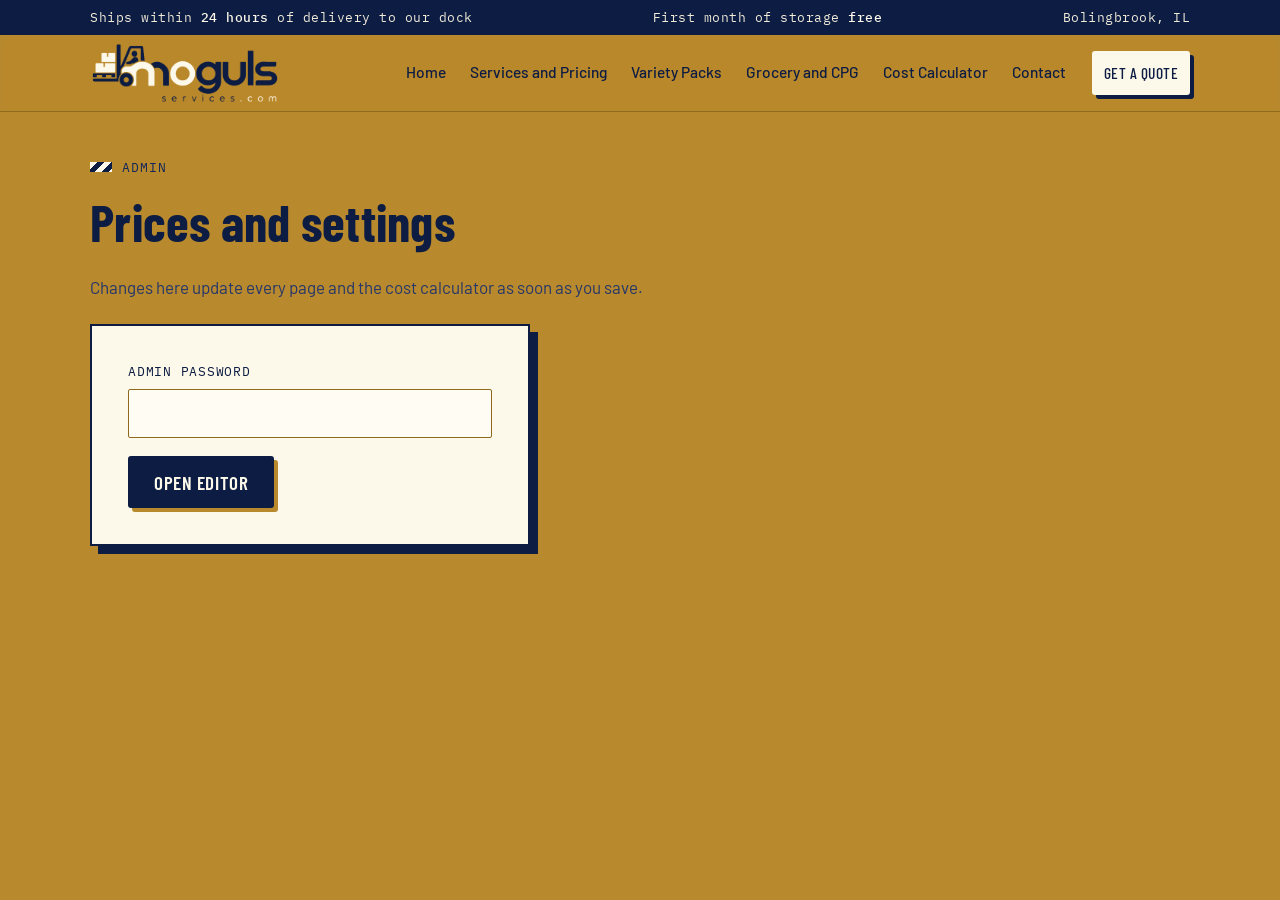
==== admin.html @ bb594058 "first commit" ====
<!doctype html>
<html lang="en">
<head>
<meta charset="utf-8">
<meta name="viewport" content="width=device-width, initial-scale=1">
<title>Admin | Marketplace Moguls Services</title>
<meta name="description" content="Admin">
<meta name="robots" content="noindex, nofollow">
<script>try{if(sessionStorage.getItem("mm_seen"))document.documentElement.classList.add("no-loader")}catch(e){}</script>
<noscript><style>.loader{display:none}</style></noscript>
<link rel="icon" href="assets/img/favicon.png">
<link rel="preconnect" href="https://fonts.googleapis.com">
<link rel="preconnect" href="https://fonts.gstatic.com" crossorigin>
<link href="https://fonts.googleapis.com/css2?family=Barlow:wght@400;500;600&family=Barlow+Condensed:wght@600;700&family=IBM+Plex+Mono:wght@400;500&display=swap" rel="stylesheet">
<link rel="stylesheet" href="assets/css/style.css">
</head>
<body class="admin">
<a class="skip" href="#main">Skip to content</a>
<div class="topbar">
  <div class="wrap">
    <span>Ships within <b>24 hours</b> of delivery to our dock</span>
    <span class="hide-sm">First month of storage <b>free</b></span>
    <span class="hide-sm">Bolingbrook, IL</span>
  </div>
</div>
<header class="site-header">
  <div class="wrap">
    <a class="brand" href="index.html"><img src="assets/img/logo-on-gold.png" alt="Marketplace Moguls Services" width="1000" height="315"></a>
    <button class="menu-btn" type="button" aria-expanded="false" aria-controls="nav">Menu</button>
    <nav class="nav" id="nav" aria-label="Main">
      <a href="index.html">Home</a>
      <a href="services.html">Services and Pricing</a>
      <a href="bundles.html">Variety Packs</a>
      <a href="grocery.html">Grocery and CPG</a>
      <a href="calculator.html">Cost Calculator</a>
      <a href="quote.html">Contact</a>
      <a class="btn orange header-cta" href="quote.html">Get a Quote</a>
    </nav>
  </div>
</header>
<main>
  <div class="wrap">
    <div class="tag">Admin</div>
    <h1 style="font-size:52px">Prices and settings</h1>
    <p class="muted">Changes here update every page and the cost calculator as soon as you save.</p>

    <form id="login" class="form" style="max-width:440px;margin-top:24px">
      <div class="field"><label for="pw">Admin password</label><input id="pw" type="password" autocomplete="current-password" required></div>
      <button class="btn orange" type="submit">Open editor</button>
      <div class="form-msg" role="status"></div>
    </form>

    <form id="editor" hidden style="margin-top:32px"></form>
  </div>
</main>
<script src="assets/js/site.js"></script>
<script src="assets/js/admin.js"></script>
</body>
</html>
---- assets/css/style.css ----
/* Marketplace Moguls Services
   Plain CSS, no framework. Colors come from the logo. */

:root {
  --ink: #0d1c42;
  --ink-2: #1d2e58;
  --ink-soft: #465887;
  --orange: #b8892d;
  --orange-deep: #916e24;
  --paper: #fcf9ea;
  --paper-2: #f2eedd;
  --white: #ffffff;
  --line: #e6debd;
  --kraft: #c9aa66;
  --kraft-top: #dcc082;
  --kraft-side: #a98a48;
  --ok: #2f7a4a;
  --err: #b3261e;

  --f-head: "Barlow Condensed", "Arial Narrow", sans-serif;
  --f-body: "Barlow", "Helvetica Neue", Arial, sans-serif;
  --f-mono: "IBM Plex Mono", ui-monospace, Menlo, monospace;

  --wrap: 1180px;
  --gutter: clamp(16px, 4vw, 40px);
}

*, *::before, *::after { box-sizing: border-box; }
html { scroll-behavior: smooth; }
body {
  margin: 0;
  background: var(--paper);
  color: var(--ink);
  font-family: var(--f-body);
  font-size: 17px;
  line-height: 1.55;
  -webkit-font-smoothing: antialiased;
}
img { max-width: 100%; display: block; }
a { color: inherit; }
p { margin: 0 0 1em; }
h1, h2, h3, h4 {
  font-family: var(--f-head);
  font-weight: 700;
  line-height: 1.02;
  margin: 0 0 .5em;
  letter-spacing: .005em;
}
h1 { font-size: clamp(44px, 6.4vw, 84px); }
h2 { font-size: clamp(34px, 4.2vw, 54px); }
h3 { font-size: 26px; }
h4 { font-size: 20px; }

.wrap { max-width: var(--wrap); margin: 0 auto; padding: 0 var(--gutter); }
.mono { font-family: var(--f-mono); }
.muted { color: var(--ink-soft); }
.accent { color: var(--orange); }
.skip { position: absolute; left: -999px; }
.skip:focus { left: 12px; top: 12px; z-index: 99; background: var(--white); padding: 8px 12px; }

/* small uppercase tag, styled like a rack location label */
.tag {
  display: inline-flex;
  align-items: center;
  gap: 10px;
  font-family: var(--f-mono);
  font-size: 12.5px;
  letter-spacing: .08em;
  text-transform: uppercase;
  color: var(--ink-2);
  margin-bottom: 18px;
}
.tag::before {
  content: "";
  width: 22px;
  height: 10px;
  background: repeating-linear-gradient(135deg, var(--orange) 0 5px, var(--ink) 5px 10px);
}
.on-dark .tag { color: #dfd9c3; }

/* ---------- buttons ---------- */
.btn {
  display: inline-flex;
  align-items: center;
  justify-content: center;
  gap: 10px;
  font-family: var(--f-head);
  font-size: 19px;
  font-weight: 600;
  letter-spacing: .03em;
  text-transform: uppercase;
  text-decoration: none;
  padding: 13px 24px 12px;
  border: 2px solid var(--ink);
  background: var(--ink);
  color: var(--white);
  border-radius: 3px;
  cursor: pointer;
  transition: transform .15s ease, background .15s ease, box-shadow .15s ease;
  box-shadow: 4px 4px 0 var(--orange);
}
.btn:hover { transform: translate(-2px, -2px); box-shadow: 6px 6px 0 var(--orange); }
.btn:active { transform: translate(2px, 2px); box-shadow: 1px 1px 0 var(--orange); }
.btn.orange { background: var(--orange); border-color: var(--orange); box-shadow: 4px 4px 0 var(--ink); }
.btn.orange:hover { box-shadow: 6px 6px 0 var(--ink); }
.btn.ghost { background: transparent; color: var(--ink); box-shadow: none; }
.btn.ghost:hover { background: var(--ink); color: var(--white); transform: none; }
.btn.light { background: var(--paper); color: var(--ink); border-color: var(--paper); box-shadow: 4px 4px 0 var(--ink); }
.btn[disabled] { opacity: .6; cursor: wait; }
.btn-row { display: flex; flex-wrap: wrap; gap: 16px; align-items: center; }

/* ---------- header ---------- */
.topbar {
  background: var(--ink);
  color: #f1ecda;
  font-family: var(--f-mono);
  font-size: 12.5px;
  letter-spacing: .04em;
}
.topbar .wrap { display: flex; gap: 28px; justify-content: space-between; padding-top: 8px; padding-bottom: 8px; }
.topbar b { color: var(--orange); font-weight: 500; }
.topbar a { text-decoration: none; }

.site-header {
  position: sticky;
  top: 0;
  z-index: 50;
  background: rgba(252, 249, 234, .94);
  backdrop-filter: saturate(1.2) blur(6px);
  border-bottom: 1px solid var(--line);
}
.site-header .wrap { display: flex; align-items: center; gap: 24px; height: 76px; }
.brand img { height: 60px; width: auto; }
.nav { display: flex; gap: 4px; margin-left: auto; align-items: center; }
.nav a {
  text-decoration: none;
  font-weight: 500;
  font-size: 15.5px;
  padding: 8px 10px;
  border-bottom: 2px solid transparent;
}
.nav a:hover { border-color: var(--line); }
.nav a[aria-current="page"] { border-color: var(--orange); }
.header-cta { margin-left: 12px; padding: 10px 18px 9px; font-size: 17px; box-shadow: 3px 3px 0 var(--orange); }
.menu-btn {
  display: none;
  margin-left: auto;
  background: none;
  border: 2px solid var(--ink);
  padding: 8px 10px;
  font-family: var(--f-mono);
  font-size: 13px;
  cursor: pointer;
}

@media (max-width: 1060px) {
  .menu-btn { display: block; }
  .nav {
    position: absolute;
    top: 76px; left: 0; right: 0;
    flex-direction: column;
    align-items: stretch;
    background: var(--paper);
    border-bottom: 2px solid var(--ink);
    padding: 8px var(--gutter) 20px;
    display: none;
  }
  .nav.open { display: flex; }
  .nav a { padding: 12px 0; border-bottom: 1px solid var(--line); }
  .header-cta { margin: 14px 0 0; }
  .topbar .hide-sm { display: none; }
}

/* ---------- sections ---------- */
section { padding: clamp(64px, 9vw, 112px) 0; }
.on-dark { background: var(--ink); color: #f4f0e1; }
.on-dark .muted { color: #cac19c; }
.band-paper2 { background: var(--paper-2); }
.section-head { display: grid; grid-template-columns: 1fr 1.1fr; gap: 40px; align-items: end; margin-bottom: 48px; }
.section-head p { font-size: 19px; margin: 0; }
@media (max-width: 860px) { .section-head { grid-template-columns: 1fr; gap: 12px; } }

/* ---------- hero ---------- */
.hero { padding: 48px 0 40px; overflow: hidden; }
.hero .wrap { display: grid; grid-template-columns: 1.05fr 1fr; gap: 32px; align-items: center; }
.hero h1 { margin-bottom: 22px; }
.hero h1 em { font-style: normal; color: var(--orange); }
.hero .lead { font-size: 20px; max-width: 34em; margin-bottom: 30px; }
.hero-note { margin-top: 26px; font-family: var(--f-mono); font-size: 13px; color: var(--ink-soft); }
@media (max-width: 920px) { .hero .wrap { grid-template-columns: 1fr; } }

.page-hero { padding: 64px 0 56px; border-bottom: 1px solid var(--line); }
.page-hero .wrap { display: grid; grid-template-columns: 1.2fr 1fr; gap: 40px; align-items: center; }
.page-hero p.lead { font-size: 20px; max-width: 36em; }
@media (max-width: 920px) { .page-hero .wrap { grid-template-columns: 1fr; } }

/* ---------- 3D primitives ---------- */
.stage {
  position: relative;
  height: 470px;
  perspective: 1600px;
  perspective-origin: 50% 30%;
  overflow: hidden;
}
.world {
  position: absolute;
  left: 50%; top: 52%;
  width: 0; height: 0;
  transform-style: preserve-3d;
  transform: rotateX(58deg) rotateZ(-38deg);
  transition: transform .5s cubic-bezier(.2,.7,.2,1);
}
.cub, .cub > i { position: absolute; transform-style: preserve-3d; }
.cub > i { display: block; backface-visibility: hidden; }
.cub > i.t { background: var(--kraft-top); }
.cub > i.f { background: var(--kraft); }
.cub > i.b { background: var(--kraft); }
.cub > i.l { background: var(--kraft-side); }
.cub > i.r { background: var(--kraft-side); }

/* tape across the top of a carton */
.carton > i.t { background: linear-gradient(90deg, transparent 42%, #e7d1a1 42% 58%, transparent 58%), var(--kraft-top); }
.carton > i.f::after {
  content: "";
  position: absolute;
  left: 14%; bottom: 18%;
  width: 38%; height: 30%;
  background:
    repeating-linear-gradient(90deg, var(--ink) 0 1px, transparent 1px 3px, var(--ink) 3px 5px, transparent 5px 6px) 6% 70% / 88% 34% no-repeat,
    #fdfdfa;
}
.carton.orange > i.t { background: linear-gradient(90deg, transparent 42%, #dcbb74 42% 58%, transparent 58%), #d1a545; }
.carton.orange > i.f, .carton.orange > i.b { background: var(--orange); }
.carton.orange > i.l, .carton.orange > i.r { background: var(--orange-deep); }

.steel > i.t { background: #38476e; }
.steel > i.f, .steel > i.b { background: var(--ink); }
.steel > i.l, .steel > i.r { background: #0b152e; }
.beam > i.t { background: #d1a545; }
.beam > i.f, .beam > i.b { background: var(--orange); }
.beam > i.l, .beam > i.r { background: var(--orange-deep); }
.wood > i.t { background: #d8c6a0; }
.wood > i.f, .wood > i.b { background: #b8a170; }
.wood > i.l, .wood > i.r { background: #9a8455; }
.belt > i.t { background: repeating-linear-gradient(90deg, #182649 0 18px, #1d2d57 18px 20px); animation: belt 1.2s linear infinite; background-size: 20px 100%; }
.belt > i.f, .belt > i.b, .belt > i.l, .belt > i.r { background: #38476e; }
@keyframes belt { to { background-position: 20px 0; } }

.floor {
  position: absolute;
  transform-style: preserve-3d;
  background:
    linear-gradient(var(--paper-2), var(--paper-2)) padding-box;
  border: 2px solid #d5ceb2;
}
.floor::before {
  content: "";
  position: absolute; inset: 0;
  background-image:
    linear-gradient(#d5cebf 1px, transparent 1px),
    linear-gradient(90deg, #d5cebf 1px, transparent 1px);
  background-size: 40px 40px;
}
.floor .lane {
  position: absolute;
  background: repeating-linear-gradient(45deg, var(--orange) 0 10px, transparent 10px 20px);
  opacity: .85;
}

/* moving cartons on the conveyor */
.mover { animation: slide 7s linear infinite; }
/* scale in and out at the belt ends; opacity would flatten the 3D group */
@keyframes slide {
  0% { transform: translate3d(0, 0, 0) scale3d(.01, .01, .01); }
  6% { transform: translate3d(calc(var(--dist) * .06), 0, 0) scale3d(1, 1, 1); }
  94% { transform: translate3d(calc(var(--dist) * .94), 0, 0) scale3d(1, 1, 1); }
  100% { transform: translate3d(var(--dist), 0, 0) scale3d(.01, .01, .01); }
}

/* floating labels anchored over the 3D scene */
.stage .chip {
  position: absolute;
  background: var(--white);
  border: 1.5px solid var(--ink);
  padding: 8px 12px;
  font-family: var(--f-mono);
  font-size: 12px;
  line-height: 1.35;
  box-shadow: 3px 3px 0 var(--ink);
  z-index: 3;
}
.stage .chip b { display: block; font-family: var(--f-head); font-size: 20px; font-weight: 700; color: var(--orange); }
.stage .chip.a { left: 2%; top: 6%; }
.stage .chip.b { right: 0; bottom: 8%; }
@media (max-width: 920px) { .stage { height: 380px; } }
@media (max-width: 520px) { .stage { height: 300px; } .stage .chip { font-size: 11px; } }

/* ---------- ticket strip (key facts) ---------- */
.ticket {
  display: grid;
  grid-template-columns: repeat(3, 1fr);
  background: var(--white);
  border: 2px solid var(--ink);
  box-shadow: 6px 6px 0 var(--ink);
}
.ticket > div { padding: 26px 28px; border-right: 2px dashed var(--line); }
.ticket > div:last-child { border-right: 0; }
.ticket .big { font-family: var(--f-head); font-weight: 700; font-size: 46px; line-height: 1; color: var(--orange); }
.ticket .big small { font-size: 22px; color: var(--ink); margin-left: 4px; }
.ticket p { margin: 8px 0 0; }
@media (max-width: 760px) {
  .ticket { grid-template-columns: 1fr; }
  .ticket > div { border-right: 0; border-bottom: 2px dashed var(--line); }
  .ticket > div:last-child { border-bottom: 0; }
}

/* ---------- channel rows ---------- */
.channels { border-top: 2px solid var(--ink); }
.channel {
  display: grid;
  grid-template-columns: 110px 1fr 1.4fr 100px;
  gap: 24px;
  align-items: baseline;
  padding: 26px 0;
  border-bottom: 1px solid var(--line);
}
.channel .code { font-family: var(--f-mono); font-size: 13px; color: var(--orange-deep); }
.channel h3 { margin: 0; }
.channel p { margin: 0; }
.channel a { font-family: var(--f-mono); font-size: 13px; white-space: nowrap; text-align: right; }
@media (max-width: 760px) { .channel { grid-template-columns: 1fr; gap: 6px; } }

/* ---------- service list (aisle style) ---------- */
.aisles { display: grid; grid-template-columns: repeat(2, 1fr); gap: 0 56px; }
.aisle {
  display: grid;
  grid-template-columns: 64px 1fr;
  gap: 18px;
  padding: 24px 0;
  border-top: 1px solid #37466c;
  text-decoration: none;
}
.aisle .num {
  font-family: var(--f-mono);
  font-size: 13px;
  background: var(--orange);
  color: var(--ink);
  height: 30px;
  display: grid;
  place-items: center;
  font-weight: 500;
}
.aisle h3 { margin: 0 0 6px; font-size: 25px; }
.aisle p { margin: 0; color: #d4cdaf; }
a.aisle:hover h3 { color: var(--orange); }
@media (max-width: 760px) { .aisles { grid-template-columns: 1fr; } }

/* ---------- mid CTA band ---------- */
.cta-band { background: var(--orange); color: var(--ink); padding: 56px 0; position: relative; overflow: hidden; }
.cta-band .wrap { display: flex; flex-wrap: wrap; align-items: center; justify-content: space-between; gap: 24px; }
.cta-band h2 { margin: 0; max-width: 18em; font-size: clamp(30px, 3.6vw, 46px); }
.cta-band p { margin: 8px 0 0; font-size: 18px; }

/* ---------- timeline ---------- */
.timeline { display: grid; grid-template-columns: repeat(4, 1fr); counter-reset: step; border-top: 2px solid var(--ink); }
.timeline li { list-style: none; padding: 22px 22px 0 0; position: relative; }
.timeline li::before {
  content: "";
  position: absolute; top: -8px; left: 0;
  width: 14px; height: 14px;
  background: var(--paper);
  border: 2px solid var(--ink);
}
.timeline li:last-child::before { background: var(--orange); border-color: var(--orange); }
.timeline .when { font-family: var(--f-mono); font-size: 12.5px; color: var(--orange-deep); text-transform: uppercase; letter-spacing: .06em; }
.timeline h4 { margin: 6px 0 6px; font-size: 24px; }
.timeline p { color: var(--ink-soft); margin: 0; }
.timeline { padding: 0; margin: 0; }
@media (max-width: 860px) { .timeline { grid-template-columns: 1fr 1fr; gap: 28px 0; } }
@media (max-width: 520px) { .timeline { grid-template-columns: 1fr; } }

/* ---------- price snapshot ---------- */
.snap { display: grid; grid-template-columns: repeat(3, 1fr); gap: 0; border: 2px solid var(--ink); background: var(--white); }
.snap > div { padding: 28px; border-right: 1px solid var(--line); }
.snap > div:last-child { border-right: 0; }
.snap .from { font-family: var(--f-mono); font-size: 12.5px; text-transform: uppercase; letter-spacing: .06em; color: var(--ink-soft); }
.snap .amt { font-family: var(--f-head); font-size: 54px; font-weight: 700; line-height: 1.05; }
.snap .unit { color: var(--ink-soft); }
@media (max-width: 760px) {
  .snap { grid-template-columns: 1fr; }
  .snap > div { border-right: 0; border-bottom: 1px solid var(--line); }
}

/* ---------- price tables ---------- */
.price-block { display: grid; grid-template-columns: 300px 1fr; gap: 48px; padding: 48px 0; border-top: 2px solid var(--ink); scroll-margin-top: 100px; }
.price-block:first-of-type { border-top: 0; padding-top: 0; }
.price-block h2 { font-size: 40px; }
.price-block .side p { color: var(--ink-soft); }
@media (max-width: 860px) { .price-block { grid-template-columns: 1fr; gap: 16px; } }

table.rate {
  width: 100%;
  border-collapse: collapse;
  background: var(--white);
  border: 1.5px solid var(--ink);
  font-size: 16.5px;
}
table.rate th, table.rate td { text-align: left; padding: 14px 18px; border-bottom: 1px solid var(--line); }
table.rate thead th {
  background: var(--ink);
  color: var(--paper);
  font-family: var(--f-mono);
  font-weight: 500;
  font-size: 12.5px;
  letter-spacing: .06em;
  text-transform: uppercase;
}
table.rate td.p { font-family: var(--f-mono); font-weight: 500; white-space: nowrap; }
table.rate tr:last-child td { border-bottom: 0; }
table.rate tbody tr:hover td { background: #fcfaf3; }
.table-scroll { overflow-x: auto; }
.fine { font-size: 14.5px; color: var(--ink-soft); margin-top: 14px; }
.pending { font-family: var(--f-mono); font-size: 14px; color: var(--orange-deep); }

.price-line {
  display: flex;
  flex-wrap: wrap;
  align-items: baseline;
  gap: 8px 16px;
  background: var(--white);
  border: 1.5px solid var(--ink);
  padding: 22px 24px;
}
.price-line .amt { font-family: var(--f-head); font-size: 48px; font-weight: 700; line-height: 1; }
.price-line + .price-line { border-top: 0; }

/* ---------- two column text ---------- */
.split { display: grid; grid-template-columns: 1fr 1fr; gap: 56px; align-items: center; }
@media (max-width: 860px) { .split { grid-template-columns: 1fr; gap: 32px; } }

.checks { list-style: none; padding: 0; margin: 0; border-top: 2px solid var(--ink); }
.checks li { padding: 18px 0 18px 44px; border-bottom: 1px solid var(--line); position: relative; }
.checks li::before {
  content: "";
  position: absolute; left: 4px; top: 22px;
  width: 20px; height: 12px;
  border-left: 3px solid var(--orange);
  border-bottom: 3px solid var(--orange);
  transform: rotate(-45deg);
}
.checks b { display: block; font-family: var(--f-head); font-size: 23px; font-weight: 700; }
.checks span { color: var(--ink-soft); }

/* expiry alert strip on grocery page */
.expiry { display: grid; grid-template-columns: repeat(3, 1fr); gap: 14px; margin-top: 8px; }
.expiry > div { background: var(--white); border: 1.5px solid var(--ink); padding: 18px; position: relative; }
.expiry .d { font-family: var(--f-head); font-weight: 700; font-size: 42px; line-height: 1; }
.expiry > div:nth-child(2) { border-color: var(--orange); }
.expiry > div:nth-child(3) { background: var(--orange); border-color: var(--orange); }
.expiry small { font-family: var(--f-mono); font-size: 12px; }
@media (max-width: 520px) { .expiry { grid-template-columns: 1fr; } }

/* FIFO lane graphic */
.fifo { display: flex; gap: 8px; align-items: flex-end; margin: 24px 0 8px; }
.fifo div {
  flex: 1;
  background: var(--kraft);
  border-top: 8px solid var(--kraft-top);
  padding: 30px 6px 10px;
  text-align: center;
  font-family: var(--f-mono);
  font-size: 12px;
  color: var(--ink);
}
.fifo div:first-child { background: var(--orange); border-top-color: #d1a545; color: var(--ink); font-weight: 500; }

/* ---------- forms ---------- */
.form {
  background: var(--white);
  border: 2px solid var(--ink);
  padding: clamp(20px, 3.5vw, 36px);
  box-shadow: 8px 8px 0 var(--ink);
}
.form h3 { margin-top: 0; }
.grid2 { display: grid; grid-template-columns: 1fr 1fr; gap: 0 20px; }
@media (max-width: 620px) { .grid2 { grid-template-columns: 1fr; } }
.field { margin-bottom: 18px; }
.field label, .field .label {
  display: block;
  font-family: var(--f-mono);
  font-size: 12.5px;
  text-transform: uppercase;
  letter-spacing: .06em;
  margin-bottom: 7px;
}
.field input, .field select, .field textarea {
  width: 100%;
  font: inherit;
  font-size: 16px;
  color: var(--ink);
  background: var(--paper);
  border: 1.5px solid #c9bf9a;
  border-radius: 2px;
  padding: 11px 12px;
}
.field input:focus, .field select:focus, .field textarea:focus { outline: 2px solid var(--orange); outline-offset: 1px; border-color: var(--ink); }
.field textarea { min-height: 120px; resize: vertical; }
.opts { display: flex; flex-wrap: wrap; gap: 8px; }
.opts label {
  display: inline-flex;
  align-items: center;
  gap: 8px;
  border: 1.5px solid #c9bf9a;
  padding: 8px 12px;
  cursor: pointer;
  font-size: 15px;
  background: var(--paper);
  text-transform: none;
  letter-spacing: 0;
  font-family: var(--f-body);
  margin: 0;
}
.opts input { width: auto; accent-color: var(--orange); }
.opts label:has(input:checked) { border-color: var(--ink); background: #f6f1df; }
.hp { position: absolute; left: -5000px; }
.form-msg { margin-top: 16px; padding: 12px 14px; font-size: 15.5px; display: none; }
.form-msg.ok { display: block; background: #e3f1e7; border-left: 4px solid var(--ok); }
.form-msg.err { display: block; background: #fbe6e4; border-left: 4px solid var(--err); }
.req { color: var(--orange-deep); }

/* ---------- calculator ---------- */
.calc { display: grid; grid-template-columns: 380px 1fr; gap: 40px; align-items: start; }
@media (max-width: 980px) { .calc { grid-template-columns: 1fr; } }
.dims { display: grid; grid-template-columns: repeat(3, 1fr); gap: 10px; }
.box-preview { height: 230px; perspective: 900px; position: relative; margin: 0 0 8px; }
.box-preview .world { top: 58%; transform: rotateX(62deg) rotateZ(-36deg); }
.box-preview .readout { position: absolute; left: 0; bottom: 0; font-family: var(--f-mono); font-size: 12px; color: var(--ink-soft); }

.results { display: grid; grid-template-columns: repeat(4, 1fr); border: 2px solid var(--ink); background: var(--white); }
.results .col { padding: 22px 20px; border-right: 1px solid var(--line); display: flex; flex-direction: column; }
.results .col:last-child { border-right: 0; }
.results .ch { font-family: var(--f-mono); font-size: 12.5px; letter-spacing: .06em; text-transform: uppercase; color: var(--ink-soft); }
.results h3 { margin: 4px 0 12px; font-size: 28px; }
.results .per { font-family: var(--f-head); font-weight: 700; font-size: 42px; line-height: 1; white-space: nowrap; }
.results .per small { font-size: 16px; font-weight: 500; color: var(--ink-soft); margin-left: 4px; }
.results .start { font-family: var(--f-mono); font-size: 12px; color: var(--orange-deep); text-transform: uppercase; letter-spacing: .05em; min-height: 1.2em; }
.results ul { list-style: none; margin: 16px 0 0; padding: 14px 0 0; border-top: 1px dashed var(--line); font-size: 14.5px; }
.results li { display: flex; justify-content: space-between; gap: 10px; padding: 3px 0; }
.results li span:last-child { font-family: var(--f-mono); white-space: nowrap; }
.results .month { margin-top: auto; padding-top: 14px; font-size: 14.5px; color: var(--ink-soft); }
.results .month b { color: var(--ink); font-family: var(--f-mono); font-weight: 500; }
.results .col.low { background: #fdfbf7; box-shadow: inset 0 4px 0 var(--orange); }
@media (max-width: 1100px) { .results { grid-template-columns: 1fr 1fr; } .results .col:nth-child(2) { border-right: 0; } .results .col:nth-child(-n+2) { border-bottom: 1px solid var(--line); } }
@media (max-width: 560px) { .results { grid-template-columns: 1fr; } .results .col { border-right: 0; border-bottom: 1px solid var(--line); } }
.estimate-note { margin-top: 14px; font-size: 15px; padding: 12px 16px; background: var(--paper-2); border-left: 4px solid var(--ink); }
.calc-extra { margin-top: 18px; font-size: 15px; }
.calc-extra .flag { color: var(--orange-deep); font-weight: 600; }

/* ---------- contact ---------- */
.contact-grid { display: grid; grid-template-columns: 1.5fr 1fr; gap: 48px; align-items: start; }
@media (max-width: 920px) { .contact-grid { grid-template-columns: 1fr; } }
.contact-card { border-top: 2px solid var(--ink); padding-top: 18px; }
.contact-card dl { margin: 0; }
.contact-card dt { font-family: var(--f-mono); font-size: 12px; text-transform: uppercase; letter-spacing: .06em; color: var(--ink-soft); margin-top: 18px; }
.contact-card dd { margin: 4px 0 0; font-size: 19px; }

/* ---------- footer ---------- */
.site-footer { background: var(--ink); color: #d9d3b9; padding: 64px 0 28px; font-size: 15.5px; }
.site-footer .cols { display: grid; grid-template-columns: 1.4fr 1fr 1fr; gap: 40px; }
.site-footer img { height: 58px; width: auto; margin-bottom: 16px; }
.site-footer h4 { color: var(--paper); font-size: 18px; text-transform: uppercase; letter-spacing: .05em; margin-bottom: 12px; }
.site-footer ul { list-style: none; padding: 0; margin: 0; }
.site-footer li { padding: 4px 0; }
.site-footer a { text-decoration: none; }
.site-footer a:hover { color: var(--orange); }
.site-footer .base a { color: var(--paper); text-decoration: underline; text-underline-offset: 3px; }
.site-footer .base { margin-top: 48px; padding-top: 20px; border-top: 1px solid #213362; display: flex; justify-content: space-between; flex-wrap: wrap; gap: 12px; font-family: var(--f-mono); font-size: 12px; }
@media (max-width: 760px) { .site-footer .cols { grid-template-columns: 1fr; } }

/* ---------- tilt + reveal ---------- */
.tilt { transform-style: preserve-3d; transition: transform .25s ease; will-change: transform; }
.reveal { opacity: 0; transform: translateY(18px); transition: opacity .6s ease, transform .6s ease; }
.reveal.in { opacity: 1; transform: none; }

/* bundle assembly scene */
.bundle-stage { height: 380px; }
.bundle-stage .world { transform: rotateX(60deg) rotateZ(-40deg); }
.bundle-stage .item { transition: transform 1.1s cubic-bezier(.3,.8,.2,1); }
.bundle-stage .cub.wrapfilm > i { background: rgba(255,255,255,.3); outline: 1.5px solid rgba(255,255,255,.8); opacity: 0; transition: opacity .5s ease; }
.bundle-stage.packed .cub.wrapfilm > i { opacity: 1; transition-delay: .8s; }
.prod-a > i.t { background: #dcbb74; } .prod-a > i.f, .prod-a > i.b { background: var(--orange); } .prod-a > i.l, .prod-a > i.r { background: var(--orange-deep); }
.prod-b > i.t { background: #6378ae; } .prod-b > i.f, .prod-b > i.b { background: #3e4e77; } .prod-b > i.l, .prod-b > i.r { background: #1f305c; }
.prod-c > i.t { background: #f0e8ca; } .prod-c > i.f, .prod-c > i.b { background: #e1ca99; } .prod-c > i.l, .prod-c > i.r { background: #c9af78; }
.bundle-toggle { font-family: var(--f-mono); font-size: 13px; background: none; border: 1.5px solid var(--ink); padding: 6px 12px; cursor: pointer; position: absolute; left: 0; bottom: 0; z-index: 3; }

/* ---------- admin ---------- */
.admin main { padding: 40px 0 80px; }
.admin fieldset { border: 2px solid var(--ink); background: var(--white); margin: 0 0 28px; padding: 22px 24px 8px; }
.admin legend { font-family: var(--f-head); font-weight: 700; font-size: 24px; padding: 0 8px; }
.admin table { width: 100%; border-collapse: collapse; margin-bottom: 14px; }
.admin th { text-align: left; font-family: var(--f-mono); font-size: 11.5px; text-transform: uppercase; letter-spacing: .05em; padding: 6px 6px; color: var(--ink-soft); }
.admin td { padding: 4px 6px; }
.admin td input { width: 100%; font: inherit; font-size: 15px; padding: 8px; border: 1.5px solid #c9bf9a; background: var(--paper); }
.admin .x { background: none; border: 1.5px solid var(--err); color: var(--err); cursor: pointer; padding: 6px 10px; font-family: var(--f-mono); }
.admin .add { background: none; border: 1.5px dashed var(--ink); cursor: pointer; padding: 8px 14px; font-family: var(--f-mono); font-size: 13px; margin-bottom: 14px; }
.admin .savebar { position: sticky; bottom: 0; background: var(--paper); border-top: 2px solid var(--ink); padding: 14px 0; display: flex; gap: 14px; flex-wrap: wrap; align-items: center; }
.admin .hint { font-size: 14px; color: var(--ink-soft); margin: -4px 0 14px; }

@media (prefers-reduced-motion: reduce) {
  *, *::before, *::after { animation: none !important; transition: none !important; }
  .reveal { opacity: 1; transform: none; }
}

/* ---------- loading screen: overhead crane moves a carton ---------- */
.loader {
  position: fixed;
  inset: 0;
  z-index: 200;
  background: var(--paper);
  display: grid;
  place-items: center;
  transition: opacity .5s ease, visibility .5s ease;
}
.loader.done { opacity: 0; visibility: hidden; }
html.no-loader .loader { display: none; }
.loader-inner { width: min(540px, 88vw); }
.crane { display: block; width: 100%; height: auto; border: 2px solid var(--ink); box-shadow: 6px 6px 0 var(--ink); background: var(--paper); }
.loader-logo { height: 46px; width: auto; margin: 26px auto 14px; }
.loader-bar { width: 170px; height: 4px; margin: 0 auto; background: var(--paper-2); overflow: hidden; }
.loader-bar span { display: block; width: 40%; height: 100%; background: var(--orange); animation: ldBar 1.1s ease-in-out infinite; }
@keyframes ldBar { from { transform: translateX(-100%); } to { transform: translateX(260%); } }

/* resting state, also what reduced motion visitors see */
.crane .ld-x, .crane .ld-y, .crane .ld-rope, .crane .ld-sway { transform-origin: 0 0; }
.crane .ld-y { transform: translateY(12px); }
.crane .ld-rope { transform: scaleY(.12); }
.crane .ld-carry, .crane .ld-drop, .crane .ld-shadow { opacity: 0; }

.crane .ld-x { animation: ldX 3.4s infinite; }
.crane .ld-y { animation: ldY 3.4s infinite; }
.crane .ld-rope { animation: ldRope 3.4s infinite; }
.crane .ld-sway { animation: ldSway 3.4s infinite; }
.crane .ld-carry { animation: ldCarry 3.4s infinite; }
.crane .ld-pick { animation: ldPick 3.4s infinite; }
.crane .ld-drop { animation: ldDrop 3.4s infinite; }
.crane .ld-shadow { animation: ldShadow 3.4s infinite; }

@keyframes ldX {
  0%, 38% { transform: translateX(0); animation-timing-function: cubic-bezier(.45, 0, .3, 1); }
  64%, 90% { transform: translateX(260px); animation-timing-function: cubic-bezier(.45, 0, .3, 1); }
  100% { transform: translateX(0); }
}
@keyframes ldY {
  0% { transform: translateY(12px); animation-timing-function: ease-in-out; }
  16%, 20% { transform: translateY(84px); animation-timing-function: ease-in-out; }
  38%, 64% { transform: translateY(12px); animation-timing-function: ease-in-out; }
  78%, 82% { transform: translateY(84px); animation-timing-function: ease-in-out; }
  90%, 100% { transform: translateY(12px); }
}
@keyframes ldRope {
  0% { transform: scaleY(.12); animation-timing-function: ease-in-out; }
  16%, 20% { transform: scaleY(.84); animation-timing-function: ease-in-out; }
  38%, 64% { transform: scaleY(.12); animation-timing-function: ease-in-out; }
  78%, 82% { transform: scaleY(.84); animation-timing-function: ease-in-out; }
  90%, 100% { transform: scaleY(.12); }
}
/* the load lags behind when the trolley starts, then swings past when it stops */
@keyframes ldSway {
  0%, 38% { transform: rotate(0); }
  44% { transform: rotate(5deg); }
  54% { transform: rotate(1.5deg); }
  62% { transform: rotate(-3deg); }
  67% { transform: rotate(-5deg); }
  72% { transform: rotate(2deg); }
  76% { transform: rotate(-.8deg); }
  79%, 100% { transform: rotate(0); }
}
@keyframes ldCarry { 0%, 19.9% { opacity: 0; } 20%, 79.9% { opacity: 1; } 80%, 100% { opacity: 0; } }
@keyframes ldPick { 0%, 19.9% { opacity: 1; } 20%, 94% { opacity: 0; } 100% { opacity: 1; } }
@keyframes ldDrop { 0%, 79.9% { opacity: 0; } 80%, 92% { opacity: 1; } 98%, 100% { opacity: 0; } }
@keyframes ldShadow { 0%, 22% { opacity: 0; } 38%, 64% { opacity: .2; } 76%, 100% { opacity: 0; } }

/* ---------- courier logos ---------- */
.carriers {
  list-style: none;
  margin: 0;
  padding: 0;
  display: grid;
  grid-template-columns: repeat(6, 1fr);
  gap: 1px;
  background: var(--line);
  border: 2px solid var(--ink);
}
.carriers li { display: grid; place-items: center; min-height: 104px; padding: 18px 14px; background: var(--white); }
.carriers img { width: 110px; height: 42px; object-fit: contain; transition: transform .2s ease; }
.carriers img[alt="UPS"] { height: 50px; }
.carriers li:hover img { transform: translateY(-3px); }
.carriers .more { font-family: var(--f-mono); font-size: 12.5px; text-align: center; color: var(--ink-soft); line-height: 1.4; }
.price-block .carriers { grid-template-columns: repeat(3, 1fr); }
@media (max-width: 760px) { .carriers { grid-template-columns: repeat(3, 1fr); } .carriers img { width: 84px; height: 34px; } }

/* ---------- warehouse video ---------- */
.video-band { padding: 24px 0 clamp(64px, 9vw, 112px); }
.video-frame {
  position: relative;
  aspect-ratio: 16 / 9;
  overflow: hidden;
  background: var(--ink);
  border: 2px solid var(--ink);
  box-shadow: 8px 8px 0 var(--ink);
  transform: perspective(1400px) rotateX(14deg) scale(.94);
  transform-origin: 50% 100%;
  transition: transform 1.1s cubic-bezier(.2, .7, .2, 1);
}
.video-frame.in { transform: none; }
.video-frame video { display: block; width: 100%; height: 100%; object-fit: cover; }
.video-caption {
  position: absolute;
  left: 0; right: 0; bottom: 0;
  padding: 60px clamp(18px, 3vw, 34px) clamp(18px, 3vw, 30px);
  background: linear-gradient(transparent, rgba(13, 28, 66, .88));
  color: var(--paper);
  pointer-events: none;
}
.video-caption .tag { color: #f1ecda; margin-bottom: 10px; }
.video-caption h2 { margin: 0; font-size: clamp(28px, 3.6vw, 46px); }
.video-toggle {
  position: absolute;
  top: 14px; right: 14px;
  font-family: var(--f-mono);
  font-size: 12.5px;
  background: var(--paper);
  color: var(--ink);
  border: 1.5px solid var(--ink);
  padding: 6px 12px;
  cursor: pointer;
}
@media (max-width: 620px) { .video-frame { aspect-ratio: 4 / 3; } }

/* variety pack page: video takes the 3D pack's place when the clip exists */
.video-band.pack-video { padding: 0; }
.pack-media:has([data-video]) .media-fallback { display: none; }

/* =====================================================================
   THEME: GOLD PRIMARY  (gold #B8892D, navy #0D1C42, cream #FCF9EA)
   Gold is the page color, navy is text, cream is cards and accents.
   ===================================================================== */
:root {
  --ink: #0d1c42;
  --ink-2: #14275a;
  --ink-soft: #26376a;
  --orange: #fcf9ea;
  --orange-deep: #0d1c42;
  --paper: #b8892d;
  --paper-2: #c79b40;
  --white: #fcf9ea;
  --line: #8f6a1d;
  --kraft: #f1e6bf;
  --kraft-top: #fff8dd;
  --kraft-side: #d8c892;
}
.site-header { background: rgba(184, 137, 45, .94); }
.btn.orange { color: #0d1c42; }
.btn.light { background: #fcf9ea; border-color: #fcf9ea; }
.hero h1 em, .accent { color: #fcf9ea; }
.stage .chip b, .ticket .big { color: #0d1c42; }
.channel .code { color: #0d1c42; }
.field input, .field select, .field textarea, .opts label, .admin td input { background: #fffdf3; }
.field input, .field select, .field textarea { border-color: #8f6a1d; }
.opts label:has(input:checked) { background: #f1e6bf; }
.results .col.low { background: #f4eccc; }
.form-msg.ok { background: #e3f1e7; }
.form-msg.err { background: #fbe6e4; }
.floor { border-color: rgba(13, 28, 66, .25); }
.floor::before { background-image: linear-gradient(rgba(13,28,66,.16) 1px, transparent 1px), linear-gradient(90deg, rgba(13,28,66,.16) 1px, transparent 1px); }
.carton.orange > i.t, .beam > i.t, .prod-a > i.t { background: #34497d; }
.carton.orange > i.f, .carton.orange > i.b, .beam > i.f, .beam > i.b, .prod-a > i.f, .prod-a > i.b { background: #1b2d5e; }
.carton.orange > i.l, .carton.orange > i.r, .beam > i.l, .beam > i.r, .prod-a > i.l, .prod-a > i.r { background: #0d1c42; }
.wood > i.t { background: #e6d9ae; } .wood > i.f, .wood > i.b { background: #cdbd85; } .wood > i.l, .wood > i.r { background: #b3a26a; }
.loader-bar { background: #a47a22; }
.on-dark .tag, .on-dark .muted { color: #e8dfae; }
.on-dark a:hover h3, .site-footer a:hover { color: #d8b05c; }
.form .btn, .results .btn { background: #0d1c42; border-color: #0d1c42; color: #fcf9ea; box-shadow: 4px 4px 0 #b8892d; }
.box-preview .cub > i.t { background: #ecdca6; }
.box-preview .cub > i.f, .box-preview .cub > i.b { background: #d8c27c; }
.box-preview .cub > i.l, .box-preview .cub > i.r { background: #b9a15a; }
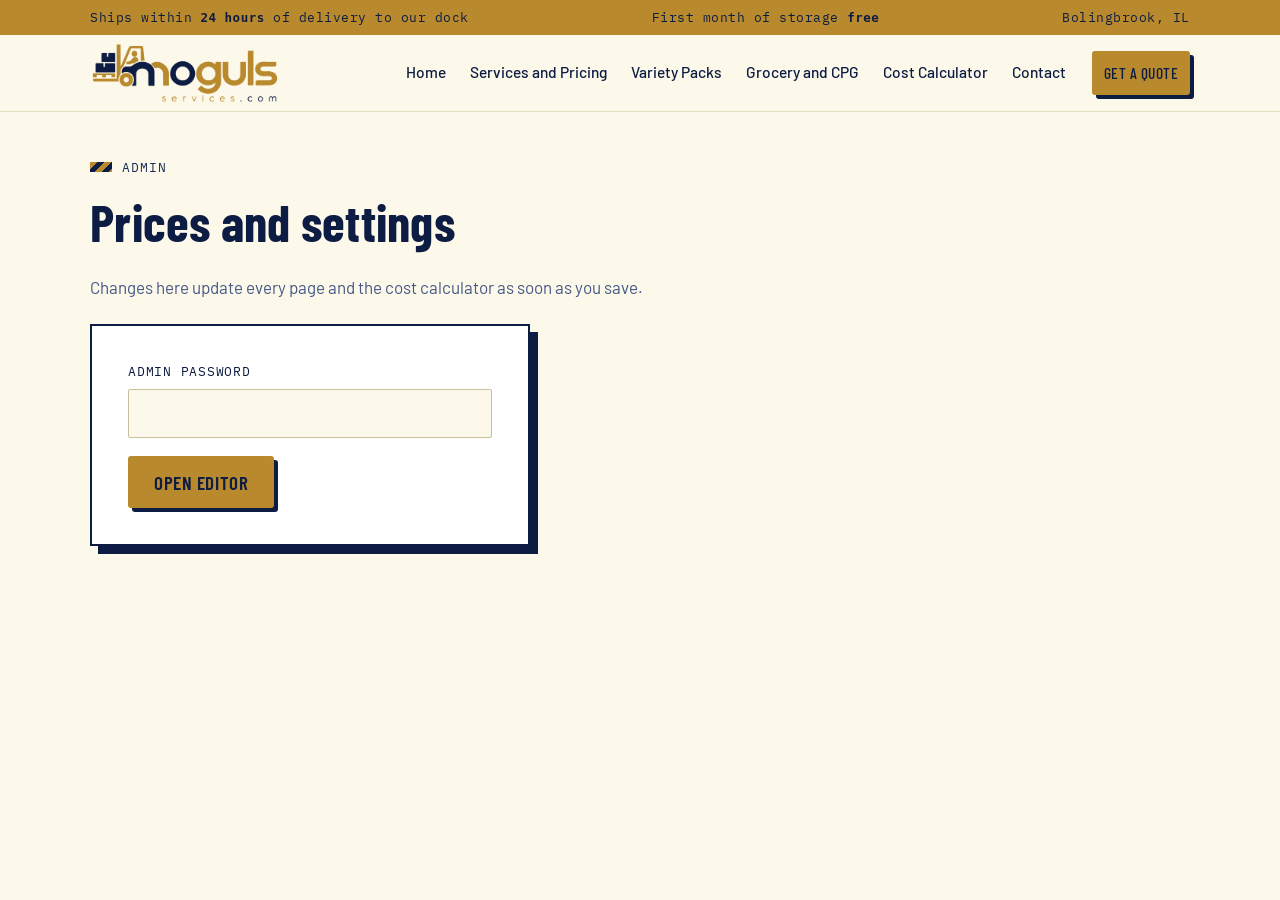
==== commit a331d399: "updated" ====
--- a/admin.html
+++ b/admin.html
@@ -25,7 +25,7 @@
 </div>
 <header class="site-header">
   <div class="wrap">
-    <a class="brand" href="index.html"><img src="assets/img/logo-on-gold.png" alt="Marketplace Moguls Services" width="1000" height="315"></a>
+    <a class="brand" href="index.html"><img src="assets/img/logo-gold.png" alt="Marketplace Moguls Services" width="1000" height="315"></a>
     <button class="menu-btn" type="button" aria-expanded="false" aria-controls="nav">Menu</button>
     <nav class="nav" id="nav" aria-label="Main">
       <a href="index.html">Home</a>
--- a/assets/css/style.css
+++ b/assets/css/style.css
@@ -741,46 +741,27 @@
 .video-band.pack-video { padding: 0; }
 .pack-media:has([data-video]) .media-fallback { display: none; }
 
-/* =====================================================================
-   THEME: GOLD PRIMARY  (gold #B8892D, navy #0D1C42, cream #FCF9EA)
-   Gold is the page color, navy is text, cream is cards and accents.
-   ===================================================================== */
-:root {
-  --ink: #0d1c42;
-  --ink-2: #14275a;
-  --ink-soft: #26376a;
-  --orange: #fcf9ea;
-  --orange-deep: #0d1c42;
-  --paper: #b8892d;
-  --paper-2: #c79b40;
-  --white: #fcf9ea;
-  --line: #8f6a1d;
-  --kraft: #f1e6bf;
-  --kraft-top: #fff8dd;
-  --kraft-side: #d8c892;
-}
-.site-header { background: rgba(184, 137, 45, .94); }
-.btn.orange { color: #0d1c42; }
-.btn.light { background: #fcf9ea; border-color: #fcf9ea; }
-.hero h1 em, .accent { color: #fcf9ea; }
-.stage .chip b, .ticket .big { color: #0d1c42; }
-.channel .code { color: #0d1c42; }
-.field input, .field select, .field textarea, .opts label, .admin td input { background: #fffdf3; }
-.field input, .field select, .field textarea { border-color: #8f6a1d; }
-.opts label:has(input:checked) { background: #f1e6bf; }
-.results .col.low { background: #f4eccc; }
-.form-msg.ok { background: #e3f1e7; }
-.form-msg.err { background: #fbe6e4; }
-.floor { border-color: rgba(13, 28, 66, .25); }
-.floor::before { background-image: linear-gradient(rgba(13,28,66,.16) 1px, transparent 1px), linear-gradient(90deg, rgba(13,28,66,.16) 1px, transparent 1px); }
-.carton.orange > i.t, .beam > i.t, .prod-a > i.t { background: #34497d; }
-.carton.orange > i.f, .carton.orange > i.b, .beam > i.f, .beam > i.b, .prod-a > i.f, .prod-a > i.b { background: #1b2d5e; }
-.carton.orange > i.l, .carton.orange > i.r, .beam > i.l, .beam > i.r, .prod-a > i.l, .prod-a > i.r { background: #0d1c42; }
-.wood > i.t { background: #e6d9ae; } .wood > i.f, .wood > i.b { background: #cdbd85; } .wood > i.l, .wood > i.r { background: #b3a26a; }
-.loader-bar { background: #a47a22; }
-.on-dark .tag, .on-dark .muted { color: #e8dfae; }
-.on-dark a:hover h3, .site-footer a:hover { color: #d8b05c; }
-.form .btn, .results .btn { background: #0d1c42; border-color: #0d1c42; color: #fcf9ea; box-shadow: 4px 4px 0 #b8892d; }
-.box-preview .cub > i.t { background: #ecdca6; }
-.box-preview .cub > i.f, .box-preview .cub > i.b { background: #d8c27c; }
-.box-preview .cub > i.l, .box-preview .cub > i.r { background: #b9a15a; }
+/* THEME: GOLD PRIMARY. Gold leads (buttons, bands, footer, logo), cream page, navy text. */
+.topbar { background: #b8892d; color: #0d1c42; }
+.topbar b { color: #0d1c42; font-weight: 700; }
+.btn { background: #b8892d; border-color: #b8892d; color: #0d1c42; box-shadow: 4px 4px 0 #0d1c42; }
+.btn:hover { box-shadow: 6px 6px 0 #0d1c42; }
+.btn:active { box-shadow: 1px 1px 0 #0d1c42; }
+.btn.ghost { background: transparent; border-color: #0d1c42; color: #0d1c42; box-shadow: none; }
+.btn.ghost:hover { background: #0d1c42; color: #fcf9ea; }
+.header-cta { box-shadow: 3px 3px 0 #0d1c42; }
+.btn.light { background: #fcf9ea; border-color: #fcf9ea; color: #0d1c42; box-shadow: 4px 4px 0 #0d1c42; }
+.on-dark, .site-footer { background: #b8892d; color: #0d1c42; }
+.on-dark .muted { color: #26376a; }
+.on-dark .tag { color: #0d1c42; }
+.on-dark .tag::before { background: repeating-linear-gradient(135deg, #fcf9ea 0 5px, #0d1c42 5px 10px); }
+.aisle { border-top-color: rgba(13, 28, 66, .35); }
+.aisle p { color: #0d1c42; }
+.aisle .num { background: #0d1c42; color: #fcf9ea; }
+a.aisle:hover h3, .site-footer a:hover { color: #fcf9ea; }
+.site-footer h4, .site-footer .base a { color: #0d1c42; }
+.site-footer .base { border-top-color: rgba(13, 28, 66, .35); }
+.cta-band .btn, .on-dark .btn, .site-footer .btn { background: #0d1c42; border-color: #0d1c42; color: #fcf9ea; box-shadow: 4px 4px 0 #fcf9ea; }
+.cta-band .btn.light, .on-dark .btn.light { background: #fcf9ea; border-color: #fcf9ea; color: #0d1c42; box-shadow: 4px 4px 0 #0d1c42; }
+table.rate thead th { background: #b8892d; color: #0d1c42; }
+.form .btn, .results .btn { background: #b8892d; border-color: #b8892d; color: #0d1c42; box-shadow: 4px 4px 0 #0d1c42; }
